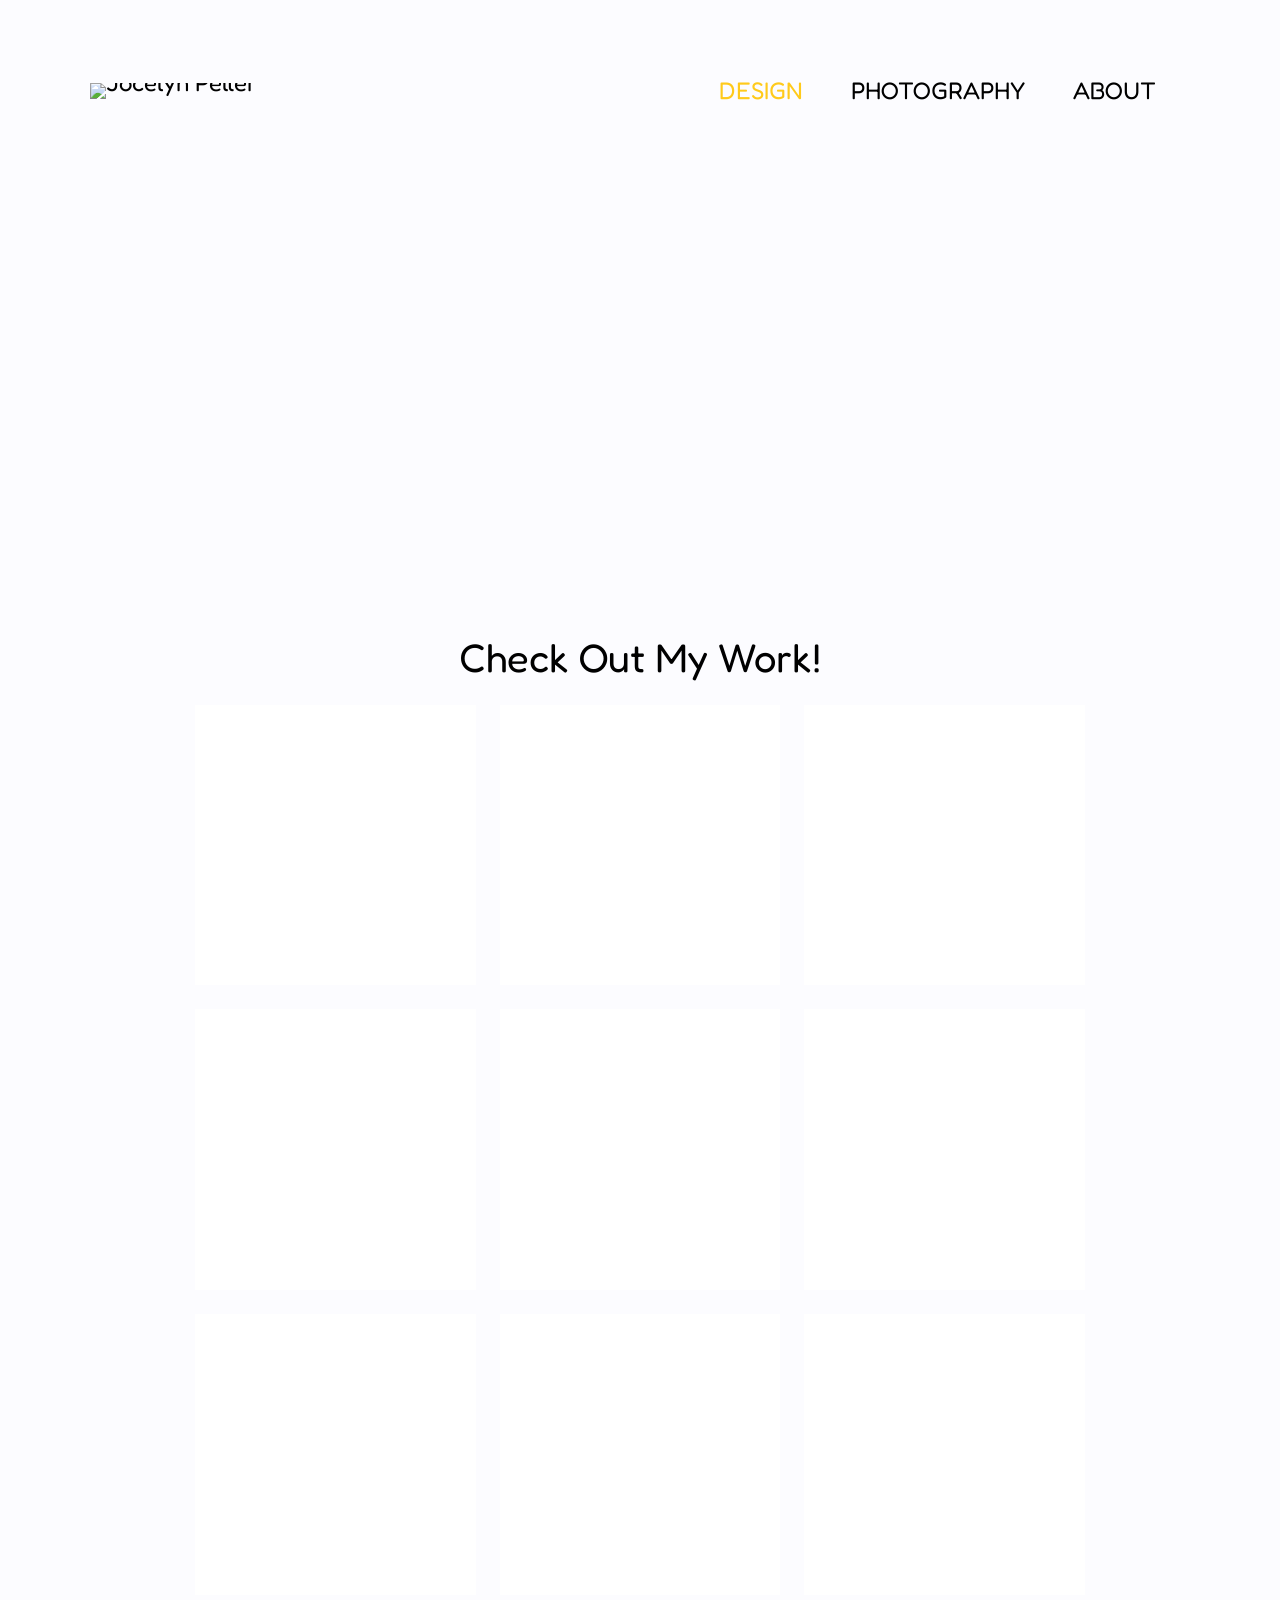
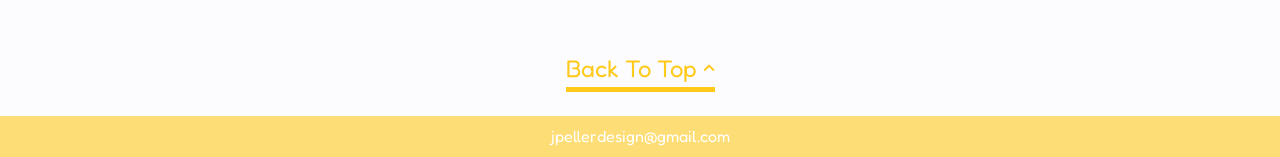
==== design/index.html @ 80888594 "hamburger" ====
<!DOCTYPE html>
<html lang="en">
<head>
<meta charset="utf-8">
<meta name="viewport" content="width=device-width, initial-scale=1">
<title>Jocelyn Peller – Graphic Designer</title>
<meta name="description" content="Portfolio of Jocelyn Peller, graphic designer: branding, motion design, packaging, web design and photography.">
<link rel="preconnect" href="https://fonts.googleapis.com">
<link rel="preconnect" href="https://fonts.gstatic.com" crossorigin>
<link href="https://fonts.googleapis.com/css2?family=Fredoka+One&family=Fredoka:wght@400;600&display=swap" rel="stylesheet">
<link rel="stylesheet" href="style.css">
<style>
/* Home header: logo top-left, nav links top-right, vertically centered */
header.home-top{max-width:1100px;margin:0 auto;padding:72px 20px 40px;display:block}
header.home-top nav.home{display:flex;flex-wrap:nowrap;align-items:center;gap:48px;width:100%}
header.home-top nav.home a{white-space:nowrap;text-decoration:none;font-size:24px}
header.home-top nav.home a[aria-current="page"]{color:#ffca1b}
header.home-top .small-logo{margin-right:auto;flex:0 1 409px;min-width:0;line-height:0}
header.home-top .small-logo img{display:block;width:100%;height:auto}
@media (min-width:1140px){header.home-top{padding-left:0;padding-right:0}header.home-top nav.home a:last-child{margin-right:34px}}
@media (max-width:760px){header.home-top{padding:32px 20px 24px}header.home-top nav.home{flex-wrap:wrap;justify-content:center;gap:12px 28px}header.home-top .small-logo{flex:1 1 100%;margin-right:0}}

/* Hamburger button: hidden on desktop */
.menu-toggle{display:none}
.nav-links{display:contents}
@media (max-width:760px){
header.home-top nav.home{flex-wrap:wrap;justify-content:space-between;gap:0}
header.home-top .small-logo{flex:0 1 220px;margin-right:auto}
.menu-toggle{display:flex;flex-direction:column;justify-content:center;align-items:center;gap:6px;width:48px;height:48px;padding:0;background:none;border:0;cursor:pointer;color:#000}
.menu-toggle span{display:block;width:28px;height:3px;border-radius:2px;background:currentColor;transition:transform .2s,opacity .2s}
.menu-toggle[aria-expanded="true"] span:nth-child(1){transform:translateY(9px) rotate(45deg)}
.menu-toggle[aria-expanded="true"] span:nth-child(2){opacity:0}
.menu-toggle[aria-expanded="true"] span:nth-child(3){transform:translateY(-9px) rotate(-45deg)}
.nav-links{display:none;flex:1 1 100%;flex-direction:column;align-items:center;gap:8px;padding-top:20px}
.nav-links.open{display:flex}
header.home-top nav.home .nav-links a{font-size:24px;padding:8px 0}
}
@media (prefers-reduced-motion:reduce){.menu-toggle span{transition:none}}
</style>
</head>
<body>
<header class="top home-top" id="top">
<nav class="home nav" aria-label="Main"><a class="small-logo" href="index.html" aria-label="Jocelyn Peller, home"><img src="assets/logo.gif" alt="Jocelyn Peller" class="delayed-asset">

<style>
  .delayed-asset {
    opacity: 0; /* Start completely invisible */
    animation: fadeIn 0.8s ease-in forwards;
    animation-delay: 2.9s; /* Wait 2.5 seconds before appearing */
  }

  @keyframes fadeIn {
    from { opacity: 0; }
    to { opacity: 1; }
  }
</style></a><button class="menu-toggle" type="button" aria-label="Menu" aria-expanded="false" aria-controls="nav-links"><span></span><span></span><span></span></button><div class="nav-links" id="nav-links"><a href="index.html" aria-current="page">DESIGN</a><a href="photography.html">PHOTOGRAPHY</a><a href="about.html">ABOUT</a></div></nav></header>
<main class="wrap"><video autoplay muted class="video" preload="metadata" playsinline style="aspect-ratio:930/437;margin-bottom:64px" aria-label="Featured video" onclick="this.paused ? this.play() : this.pause()" loop><source src="https://jp4348a.github.io/hero.mp4" type="video/mp4"><p>Your browser can’t play this video. <a href="assets/hero.mp4">Download it</a>.</p></video>
<h1 class="center">Check Out My Work!</h1>
<div class="grid3">
<a class="ph" href="la2028.html" aria-label="Los Angeles 2028 Olympics"><span class="im" role="img" aria-label="Los Angeles 2028 Olympics" style="background-image:url('assets/la2028-cover.jpg'),url('assets/la2028-cover.jpeg'),url('assets/la2028-cover.png'),url('assets/la2028-cover.webp')"></span><span class="ov">LA 2028</span></a>
<a class="ph" href="whiplash.html" aria-label="Whiplash – Opening Credits"><span class="im" role="img" aria-label="Whiplash – Opening Credits" style="background-image:url('assets/whiplash-cover.jpg'),url('assets/whiplash-cover.jpeg'),url('assets/whiplash-cover.png'),url('assets/whiplash-cover.webp')"></span><span class="ov">Whiplash</span></a>
<a class="ph" href="antiquarium.html" aria-label="Antiquarium"><span class="im" role="img" aria-label="Antiquarium" style="background-image:url('assets/antiquarium-cover.jpg'),url('assets/antiquarium-cover.jpeg'),url('assets/antiquarium-cover.png'),url('assets/antiquarium-cover.webp')"></span><span class="ov">Antiquarium</span></a>
<a class="ph" href="candycoat.html" aria-label="Candy Coat"><span class="im" role="img" aria-label="Candy Coat" style="background-image:url('assets/candycoat-cover.jpg'),url('assets/candycoat-cover.jpeg'),url('assets/candycoat-cover.png'),url('assets/candycoat-cover.webp')"></span><span class="ov">Candy Coat</span></a>
<a class="ph" href="inapickle.html" aria-label="in a pickle"><span class="im" role="img" aria-label="in a pickle" style="background-image:url('assets/inapickle-cover.jpg'),url('assets/inapickle-cover.jpeg'),url('assets/inapickle-cover.png'),url('assets/inapickle-cover.webp')"></span><span class="ov">in a pickle</span></a>
<a class="ph" href="comforts.html" aria-label="Comforts"><span class="im" role="img" aria-label="Comforts" style="background-image:url('assets/comforts-cover.jpg'),url('assets/comforts-cover.jpeg'),url('assets/comforts-cover.png'),url('assets/comforts-cover.webp')"></span><span class="ov">Comforts</span></a>
<a class="ph" href="pawductivity.html" aria-label="Pawductivity"><span class="im" role="img" aria-label="Pawductivity" style="background-image:url('assets/pawductivity-cover.jpg'),url('assets/pawductivity-cover.jpeg'),url('assets/pawductivity-cover.png'),url('assets/pawductivity-cover.webp')"></span><span class="ov">Pawductivity</span></a>
<a class="ph" href="cfe.html" aria-label="Center for Faculty Excellence"><span class="im" role="img" aria-label="Center for Faculty Excellence" style="background-image:url('assets/cfe-cover.jpg'),url('assets/cfe-cover.jpeg'),url('assets/cfe-cover.png'),url('assets/cfe-cover.webp')"></span><span class="ov">CFE</span></a>
<a class="ph" href="fieldguide.html" aria-label="Chesapeake Bay Program"><span class="im" role="img" aria-label="Chesapeake Bay Program" style="background-image:url('assets/fieldguide-cover.jpg'),url('assets/fieldguide-cover.jpeg'),url('assets/fieldguide-cover.png'),url('assets/fieldguide-cover.webp')"></span><span class="ov">Chesapeake Bay</span></a>
</div></main>
<a class="top-link" href="#top">Back To Top ^</a><div class="band"><a href="mailto:jpellerdesign@gmail.com">jpellerdesign@gmail.com</a></div>
<script>
(function(){
var b=document.querySelector('.menu-toggle'),l=document.getElementById('nav-links');
function set(o){b.setAttribute('aria-expanded',o);l.classList.toggle('open',o)}
b.addEventListener('click',function(){set(b.getAttribute('aria-expanded')!=='true')});
l.addEventListener('click',function(e){if(e.target.closest('a'))set(false)});
document.addEventListener('keydown',function(e){if(e.key==='Escape')set(false)});
window.matchMedia('(min-width:761px)').addEventListener('change',function(){set(false)});
})();
</script>
</body>
</html>
---- design/style.css ----
:root{--bg:#fcfcff;--yellow:#ffca1b;--ink:#000;--ph:#fff;--band:rgba(255,202,27,.6)}
*{box-sizing:border-box}
html{scroll-behavior:smooth}
body{margin:0;background:var(--bg);color:var(--ink);font:400 18px/1.6 'Fredoka',system-ui,sans-serif}
h1,h2,h3,.nav a,.band{font-family:'Fredoka One','Fredoka',system-ui,sans-serif;font-weight:400}
a{color:inherit}
:focus-visible{outline:3px solid var(--ink);outline-offset:3px}
.wrap{max-width:930px;margin:0 auto;padding:0 20px}
.top{max-width:1180px;margin:0 auto;padding:40px 20px 28px;display:flex;align-items:center;justify-content:space-between;gap:24px;flex-wrap:wrap}
.top.inner{flex-direction:column;align-items:center;gap:12px;padding-bottom:36px}
.top.inner nav{align-self:flex-end}.tagline{margin-top:2px;font-size:20px;font-weight:400;line-height:1.4;text-align:center}.top.inner .nav a{font-size:20px}
.logo{display:flex;justify-content:center;text-decoration:none;font:italic 600 56px/1.1 cursive}.top.inner .logo{font-size:72px}
.logo img{display:block;width:min(409px,100%);height:auto}.top.inner .logo img{width:min(549px,100%);margin-bottom:-63px}
.nav{display:flex;gap:48px;flex-wrap:wrap}
.nav a{text-decoration:none;font-size:24px}
.nav a[aria-current=page]{color:var(--yellow)}
.ph{background:var(--ph);position:relative;overflow:hidden}
.ph .im{position:absolute;inset:0;background-size:cover;background-position:center;background-repeat:no-repeat}
.hero{aspect-ratio:930/437;margin-bottom:64px}
h1{font-size:40px;line-height:1.2;margin:0 0 24px}
.center{text-align:center}
.grid3{display:grid;grid-template-columns:repeat(3,1fr);gap:24px}
.grid3 a{display:block;aspect-ratio:1}
.ov{z-index:1;position:absolute;inset:0;display:flex;align-items:center;justify-content:center;padding:8px;background:rgba(0,0,0,.33);color:#fff;font:600 32px/1.5 'Fredoka',system-ui,sans-serif;text-align:center;opacity:0;transition:opacity .15s}.grid3 a:hover .ov,.grid3 a:focus-visible .ov{opacity:1}
.photos{grid-template-columns:repeat(3,1fr);gap:12px}.photos .ph{aspect-ratio:3/4}
.bar{display:flex;justify-content:space-between;align-items:center;gap:16px;flex-wrap:wrap;margin-bottom:32px}
.bar h1{margin:0}
.btn{display:inline-block;background:var(--yellow);color:#fff;text-decoration:none;font-weight:600;padding:8px 26px;border-radius:8px}
.btn:hover{filter:brightness(.95)}
.proj{max-width:936px}.proj .main{margin-bottom:40px}
.proj p{max-width:76ch}
.video{display:block;width:100%;height:auto;margin-bottom:40px}
.meta{display:grid;grid-template-columns:1fr 1fr;gap:32px;margin:32px 0}
.meta h3{font-size:20px;margin:0 0 6px}
.meta ul{margin:0;padding:0;list-style:none}
.award{margin-bottom:32px}
.gallery{display:flex;flex-direction:column;gap:24px;margin-top:32px}.row{display:flex;gap:12px}.row .ph{flex:var(--w) 1 0%;min-width:0}.cols{display:flex;gap:12px;align-items:flex-start}.col{flex:1;min-width:0;display:flex;flex-direction:column;gap:24px}.split{display:grid;grid-template-columns:var(--sc,7fr 5fr);gap:32px;align-items:start;margin-bottom:32px}


.pn{display:flex;justify-content:space-between;margin:64px 0 24px;font-size:28px;font-weight:600}
.pn a{text-decoration:none}.pn a:hover{color:var(--yellow)}
.about{display:grid;grid-template-columns:5fr 6fr;gap:44px;align-items:start;margin-bottom:56px}
.about .ph{aspect-ratio:415/597}
.about h2{font-size:32px;margin:0 0 8px}
.top-link{display:block;margin:56px auto 24px;width:max-content;color:var(--yellow);font:400 24px/1.5 'Fredoka',sans-serif;text-decoration:none;border-bottom:5px solid var(--yellow)}
.band{background:var(--band);text-align:center;padding:8px 20px;font-size:16px}
.band a{text-decoration:none;color:#fff}
@media(max-width:700px){
 body{font-size:16px}h1{font-size:30px}
 .nav{gap:20px}.nav a{font-size:18px}.ov{font-size:22px}.logo img{width:70vw}.top.inner .logo img{width:80vw;margin-bottom:-30px}.logo,.top.inner .logo{font-size:40px}
 .grid3,.photos{grid-template-columns:1fr 1fr;gap:12px}
 .meta,.about,.split{grid-template-columns:1fr}
 .top.inner nav{align-self:center}
}
@media(prefers-reduced-motion:reduce){html{scroll-behavior:auto}}
nav .small-logo img {height:100px;}
nav.home {align-items:center;}
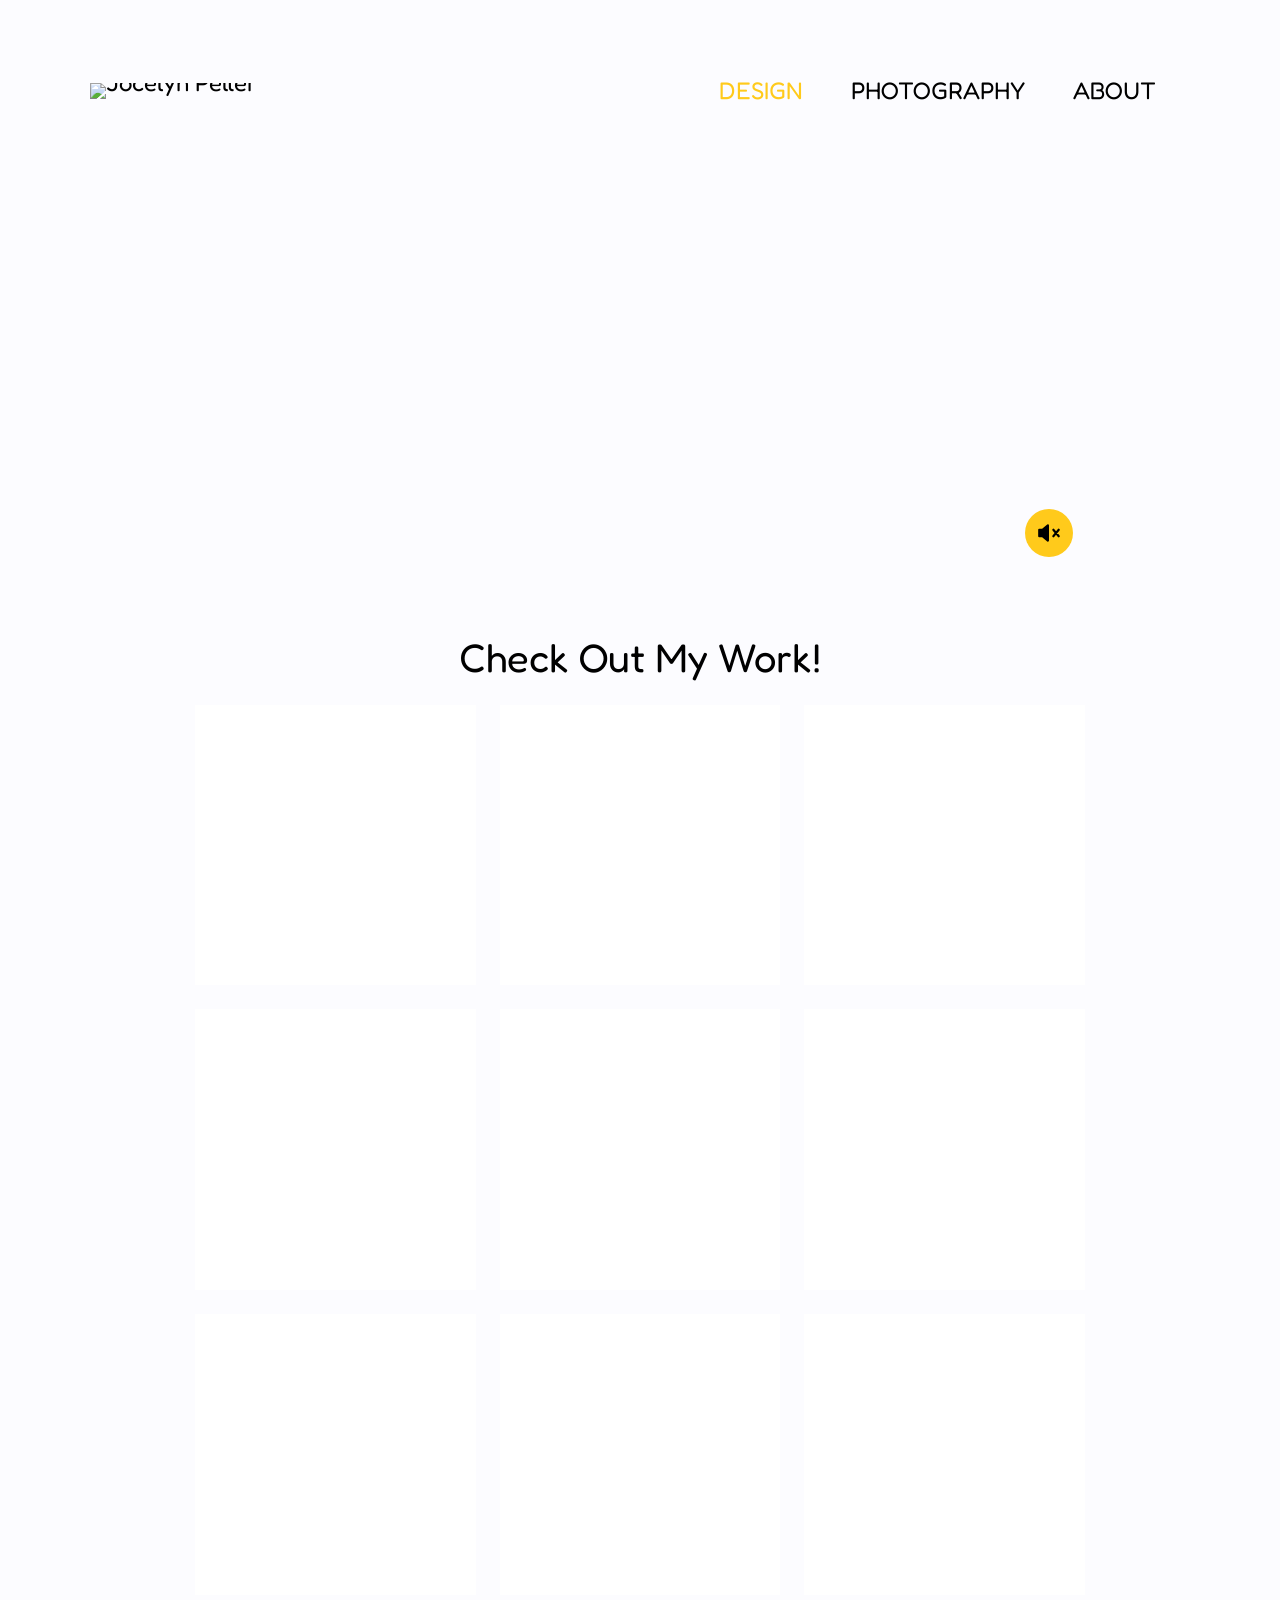
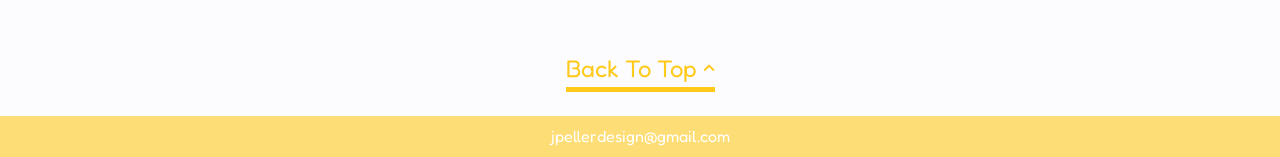
==== commit f2ae9d01: "mute button" ====
--- a/design/index.html
+++ b/design/index.html
@@ -77,6 +77,19 @@
 document.addEventListener('keydown',function(e){if(e.key==='Escape')set(false)});
 window.matchMedia('(min-width:761px)').addEventListener('change',function(){set(false)});
 })();
+(function(){
+var OFF='<svg class="icon-off" viewBox="0 0 24 24" fill="none" stroke="currentColor" stroke-width="2" stroke-linecap="round" stroke-linejoin="round" aria-hidden="true"><path d="M11 5 6 9H3v6h3l5 4z" fill="currentColor"/><path d="m16 9 5 6M21 9l-5 6"/></svg>';
+var ON='<svg class="icon-on" viewBox="0 0 24 24" fill="none" stroke="currentColor" stroke-width="2" stroke-linecap="round" stroke-linejoin="round" aria-hidden="true"><path d="M11 5 6 9H3v6h3l5 4z" fill="currentColor"/><path d="M15.5 8.5a5 5 0 0 1 0 7M18.5 5.5a9 9 0 0 1 0 13"/></svg>';
+Array.prototype.forEach.call(document.querySelectorAll('video'),function(v){
+var w=document.createElement('div');w.className='video-wrap';
+w.style.marginBottom=getComputedStyle(v).marginBottom;v.style.marginBottom='0';
+v.parentNode.insertBefore(w,v);w.appendChild(v);
+var b=document.createElement('button');b.type='button';b.className='audio-btn';b.innerHTML=OFF+ON;w.appendChild(b);
+function sync(){var m=v.muted||v.volume===0;b.setAttribute('aria-pressed',m?'false':'true');b.setAttribute('aria-label',m?'Unmute video':'Mute video')}
+b.addEventListener('click',function(){v.muted=!v.muted;if(!v.muted&&v.volume===0)v.volume=1});
+v.addEventListener('volumechange',sync);sync();
+});
+})();
 </script>
 </body>
 </html>
--- a/design/style.css
+++ b/design/style.css
@@ -54,4 +54,15 @@
 }
 @media(prefers-reduced-motion:reduce){html{scroll-behavior:auto}}
 nav .small-logo img {height:100px;}
-nav.home {align-items:center;}+nav.home {align-items:center;}
+/* Video mute/unmute button (added by inline script on each page) */
+.video-wrap{position:relative}
+.audio-btn{position:absolute;right:12px;bottom:12px;z-index:2;display:flex;align-items:center;justify-content:center;width:48px;height:48px;padding:0;border:0;border-radius:50%;background:var(--yellow);color:var(--ink);cursor:pointer;transition:transform .15s,filter .15s}
+.audio-btn:hover{filter:brightness(.95);transform:scale(1.06)}
+.audio-btn:focus-visible{outline:3px solid var(--ink);outline-offset:3px;box-shadow:0 0 0 3px #fff}
+.audio-btn svg{width:26px;height:26px;display:block}
+.audio-btn .icon-on{display:none}
+.audio-btn[aria-pressed="true"] .icon-on{display:block}
+.audio-btn[aria-pressed="true"] .icon-off{display:none}
+@media(max-width:700px){.audio-btn{width:42px;height:42px;right:8px;bottom:8px}.audio-btn svg{width:22px;height:22px}}
+@media(prefers-reduced-motion:reduce){.audio-btn{transition:none}}
